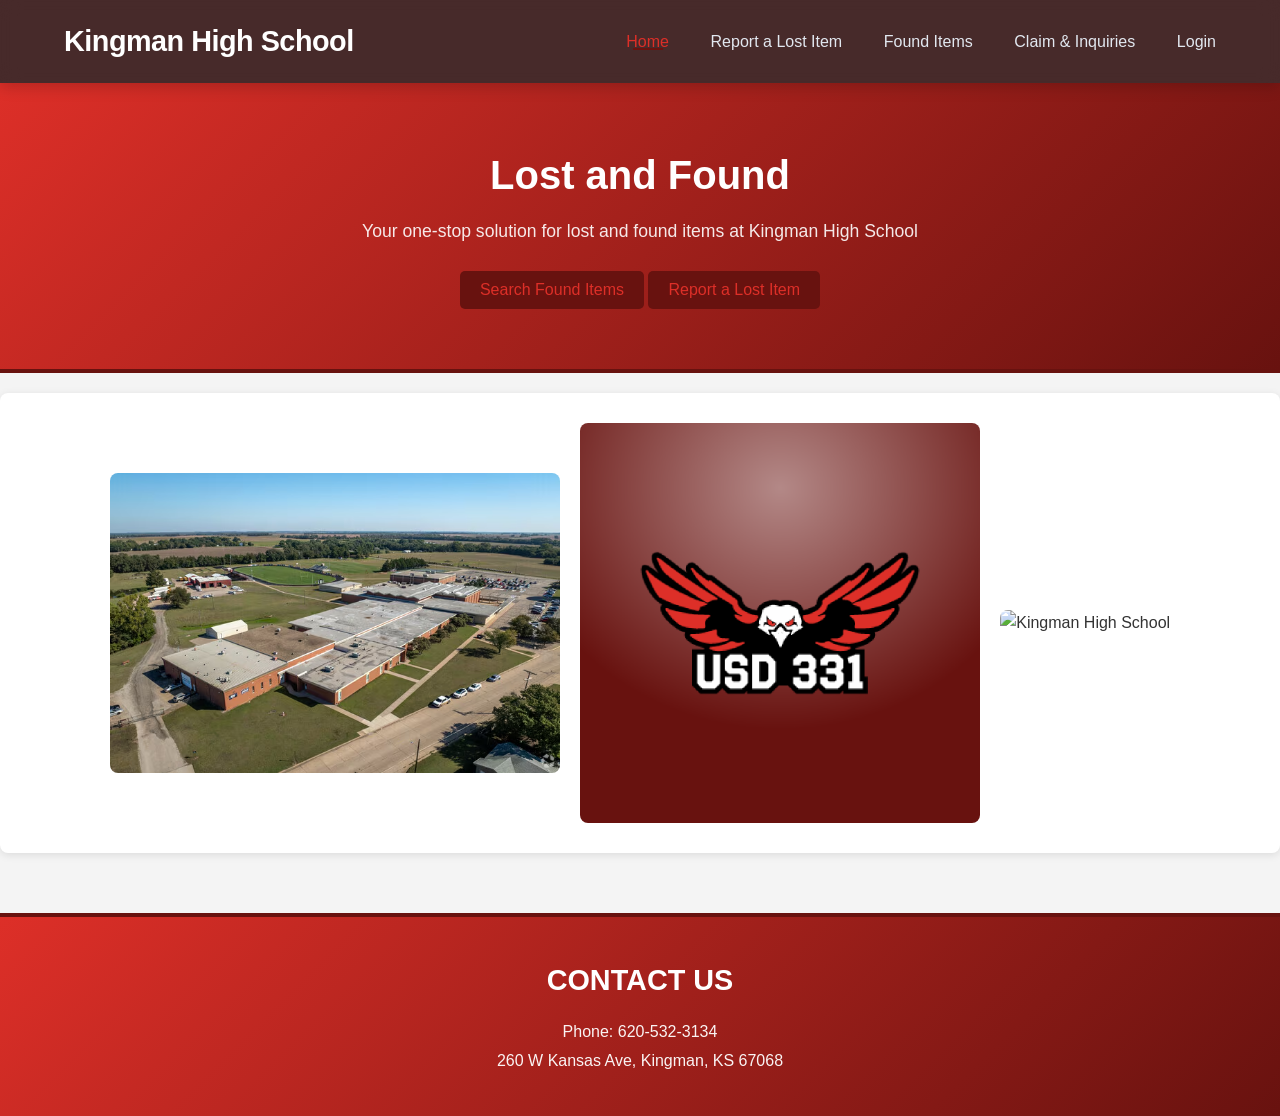
==== index.html @ 2bc34687 "Imported my site!!!!" ====
<!DOCTYPE html>
<html lang="en">

<head>
  <meta charset="UTF-8">
  <meta name="viewport" content="width=device-width, initial-scale=1.0">
  <meta http-equiv="X-UA-Compatible" content="ie=edge">
  <title>Kingman HS Lost & Found</title>
  <link rel="stylesheet" href="css/nav.css">
  <link rel="stylesheet" href="css/style.css">
</head>

<body>
  <nav class="navbar">
    <a href="index.html" class="logo">Kingman High School</a>
    <button class="menu-toggle" aria-label="Toggle menu">☰</button>
    <ul class="nav-links">
      <li><a href="index.html" class="active">Home</a></li>
      <li><a href="report.html">Report a Lost Item</a></li>
      <li><a href="found.html">Found Items</a></li>
      <li><a href="claims.html">Claim & Inquiries</a></li>
      <li><a href="auth.html">Login</a></li>
  </nav>
  <header>
    <h1>Lost and Found</h1>
    <p>Your one-stop solution for lost and found items at Kingman High School</p>
    <br>
    <button><a href="found.html">Search Found Items</a></button>
    <button><a href="report.html">Report a Lost Item</a></button>
  </header>
  <section class="gallery-section">
    <div class="gallery-container">
      <img src="images/arial_hs.jpg" alt="School image 1" class="gallery-img small">
      <img src="images/kingman_logo.png" alt="School image 2" class="gallery-img large">
      <img src="images/front_hs.jpeg" alt="Kingman High School" class="gallery-img small">
    </div>
  </section>
  <footer>
    <h1 id="footer_heading" class="heading">CONTACT US</h1>
    <p class="footer_text">Phone: 620-532-3134</p>
    <p class="footer_text">260 W Kansas Ave, Kingman, KS 67068</p>
    </div>
  </footer>
</body>

</html>
---- css/nav.css ----
* {
    margin: 0;
    padding: 0;
    box-sizing: border-box;
}

.navbar,
.navbar a,
.navbar button,
.logo {
    line-height: 1;
    text-decoration: none;
}

.navbar {
    display: flex;
    justify-content: space-between;
    align-items: center;
    height: 5.2rem;
    padding: 0 5%;
    background-color: rgba(39, 5, 5, 0.849);
    color: #e2e8f0;
    position: sticky;
    top: 0;
    z-index: 1000;
    font-family: helvetica, arial;
    font-smooth: always;
    backdrop-filter: blur(10px);
    -webkit-backdrop-filter: blur(10px);
    box-shadow: 0 4px 14px rgba(0, 0, 0, 0.18);
}

.logo {
    font-size: 1.8rem;
    font-weight: 800;
    color: #ffffff;
    text-decoration: none;
    letter-spacing: -0.5px;
}

.nav-links {
    display: flex;
    gap: 2.6rem;
    list-style: none;
}

.nav-links a {
    position: relative;
    font-size: 1rem;
    color: #e2e8f0;
    text-decoration: none;
    font-weight: 500;
    transition: color 0.22s ease;
}

.nav-links a::after {
    content: "";
    position: absolute;
    width: 0;
    height: 2px;
    bottom: 0;
    left: 50%;
    background: #68120f;
    transition: width 0.3s ease-out;
    transform: translateX(-50%);
}

.nav-links a:hover::after,
.nav-links a.active::after {
    width: 70%;
}

.nav-links a:hover,
.nav-links a.active {
    color: #dd2f28;
}

.menu-toggle {
    display: none;
    font-size: 2.2rem;
    background: none;
    border: none;
    color: #e2e8f0;
    cursor: pointer;
    padding: 0.6rem;
}

@media (max-width: 768px) {
    .menu-toggle {
        display: block;
    }

    .nav-links.active {
        transform: translateY(0);
        opacity: 1;
        visibility: visible;
        pointer-events: all;
    }

    .nav-links {
        position: absolute;
        top: 100%;
        left: 0;
        right: 0;
        flex-direction: column;
        background: rgba(15, 23, 42, 0.98);
        padding: 2rem 5% 2.5rem;
        gap: 0.8rem;
        transform: translateY(-20px);
        opacity: 0;
        visibility: hidden;
        pointer-events: none;
        transition: all 0.45s cubic-bezier(0.16, 1, 0.3, 1);
        -webkit-backdrop-filter: blur(10px);
        backdrop-filter: blur(10px);
    }

    .nav-links a {
        display: block;
        padding: 1.15rem 1.4rem;
        font-size: 1.15rem;
        border-radius: 8px;
        transition: all 0.35s ease-out;
    }

    .nav-links a:hover,
    .nav-links a.active {
        background: rgba(255, 6, 6, 0.18);
        color: #68120f;
        transform: 8px;
    }

    .nav-links a::after {
        display: none;
    }
}
---- css/style.css ----
* {
    margin: 0;
    padding: 0;
    box-sizing: border-box;
}

body {
    font-family: Arial, sans-serif;
    line-height: 1.6;
    color: #333;
    background-color: #f4f4f4;
}

header {
    background: linear-gradient(135deg, #dd2f28 0%, #68120f 100%);
    color: white;
    padding: 60px 20px;
    text-align: center;
    border-bottom: 4px solid #68120f;
}

header h1 {
    font-size: 2.5rem;
    margin-bottom: 10px;
}

header p {
    font-size: 1.1rem;
    opacity: 0.9;
}

main {
    max-width: 1200px;
    margin: 40px auto;
    padding: 20px;
}

section {
    background: white;
    padding: 30px;
    margin: 20px 0;
    border-radius: 8px;
    box-shadow: 0 2px 8px rgba(0, 0, 0, 0.1);
}

h2 {
    color: #dd2f28;
    margin-bottom: 20px;
    font-size: 1.8rem;
}

button {
    background-color: #68120f;
    color: white;
    padding: 10px 20px;
    border: none;
    border-radius: 5px;
    cursor: pointer;
    font-size: 1rem;
    transition: background-color 0.3s;
}

button:hover {
    background-color: #dd2f28;
}

a {
    color: #dd2f28;
    text-decoration: none;
    transition: color 0.3s;
}

a:hover:not(.nav-links a) {
    color: #68120f;
    text-decoration: underline;
}

.gallery-section {
    background: white;
    padding: 30px;
    margin: 20px auto;
    border-radius: 8px;
    box-shadow: 0 2px 8px rgba(0, 0, 0, 0.1);
    max-width: 100%;
}

.gallery-container {
    display: flex;
    justify-content: center;
    align-items: center;
    gap: 20px;
}

.gallery-img {
    max-height: 400px;
    width: auto;
    border-radius: 8px;
    object-fit: cover;
}

.gallery-img.small {
    max-height: 300px;
}

.gallery-img.large {
    max-height: 400px;
}

footer {
    background: linear-gradient(135deg, #dd2f28 0%, #68120f 100%);
    color: white;
    text-align: center;
    padding: 40px 20px;
    margin-top: 60px;
    border-top: 4px solid #68120f;
}

#footer_heading {
    font-size: 1.8rem;
    margin-bottom: 15px;
    color: white;
}

.footer_text {
    font-size: 1rem;
    opacity: 0.95;
    line-height: 1.8;
}

/* Found Items Page Styles */
.search-section {
    background: white;
    padding: 30px;
    margin: 20px auto;
    border-radius: 8px;
    box-shadow: 0 2px 8px rgba(0, 0, 0, 0.1);
    max-width: 1200px;
}

.search-container {
    display: flex;
    gap: 15px;
    flex-wrap: wrap;
    align-items: center;
}

.search-bar {
    flex: 1;
    min-width: 250px;
    padding: 12px;
    border: 1px solid #ddd;
    border-radius: 5px;
    font-size: 1rem;
    font-family: Arial, sans-serif;
}

.search-bar:focus {
    outline: none;
    border-color: #dd2f28;
    box-shadow: 0 0 5px rgba(221, 47, 40, 0.3);
}

.category-filter {
    padding: 12px;
    border: 1px solid #ddd;
    border-radius: 5px;
    font-size: 1rem;
    font-family: Arial, sans-serif;
    background-color: white;
    color: #333;
    cursor: pointer;
}

.category-filter:focus {
    outline: none;
    border-color: #dd2f28;
    box-shadow: 0 0 5px rgba(221, 47, 40, 0.3);
}

.btn-reset {
    padding: 12px 20px;
    background-color: #999;
    color: white;
    border: none;
    border-radius: 5px;
    cursor: pointer;
    font-size: 1rem;
    transition: background-color 0.3s;
}

.btn-reset:hover {
    background-color: #777;
}

.items-section {
    max-width: 1200px;
    margin: 20px auto;
    padding: 20px;
}

.items-grid {
    display: grid;
    grid-template-columns: repeat(auto-fill, minmax(300px, 1fr));
    gap: 20px;
}

.item-card {
    background: white;
    border-radius: 8px;
    box-shadow: 0 2px 8px rgba(0, 0, 0, 0.1);
    overflow: hidden;
    transition: transform 0.3s, box-shadow 0.3s;
    cursor: pointer;
}

.item-card:hover {
    transform: translateY(-5px);
    box-shadow: 0 4px 12px rgba(0, 0, 0, 0.15);
}

.item-image {
    width: 100%;
    height: 250px;
    background-color: #f0f0f0;
    display: flex;
    align-items: center;
    justify-content: center;
    font-size: 3rem;
    color: #ddd;
    border-bottom: 2px solid #dd2f28;
}

.item-image img {
    width: 100%;
    height: 100%;
    object-fit: cover;
}

.item-content {
    padding: 20px;
}

.item-category {
    display: inline-block;
    background-color: #dd2f28;
    color: white;
    padding: 4px 12px;
    border-radius: 20px;
    font-size: 0.85rem;
    margin-bottom: 10px;
}

.item-name {
    color: #68120f;
    font-size: 1.3rem;
    margin-bottom: 8px;
    font-weight: bold;
}

.item-description {
    color: #666;
    font-size: 0.95rem;
    margin-bottom: 15px;
    line-height: 1.5;
}

.item-location {
    color: #999;
    font-size: 0.9rem;
    margin-bottom: 10px;
}

.item-date {
    color: #999;
    font-size: 0.9rem;
    margin-bottom: 15px;
}

.btn-claim {
    width: 100%;
    padding: 12px;
    background-color: #dd2f28;
    color: white;
    border: none;
    border-radius: 5px;
    font-size: 0.9rem;
    font-weight: bold;
    cursor: pointer;
    transition: background-color 0.3s;
}

.btn-claim:hover {
    background-color: #68120f;
}

.no-results {
    text-align: center;
    padding: 60px 20px;
    color: #999;
    font-size: 1.1rem;
}

/* Claims Page Styles */
.claims-section {
    background: white;
    padding: 30px;
    margin: 20px auto;
    border-radius: 8px;
    box-shadow: 0 2px 8px rgba(0, 0, 0, 0.1);
    max-width: 800px;
}

.claims-container {
    width: 100%;
}

.claims-section h2 {
    color: #dd2f28;
    margin-bottom: 15px;
    font-size: 2rem;
}

.form-instructions {
    color: #666;
    margin-bottom: 30px;
    font-size: 0.95rem;
    line-height: 1.6;
}

.claim-form {
    width: 100%;
}

.form-row {
    display: grid;
    grid-template-columns: 1fr 1fr;
    gap: 20px;
    margin-bottom: 20px;
}

.form-group {
    display: flex;
    flex-direction: column;
}

.form-group.full-width {
    grid-column: 1 / -1;
}

.form-group label {
    margin-bottom: 8px;
    font-weight: bold;
    color: #333;
    font-size: 0.95rem;
}

.form-group input,
.form-group textarea,
.form-group select {
    padding: 12px;
    border: 1px solid #ddd;
    border-radius: 5px;
    font-family: Arial, sans-serif;
    font-size: 1rem;
    color: #333;
}

.form-group textarea {
    resize: vertical;
    font-size: 0.95rem;
}

.form-group input:focus,
.form-group textarea:focus,
.form-group select:focus {
    outline: none;
    border-color: #dd2f28;
    box-shadow: 0 0 5px rgba(221, 47, 40, 0.3);
}

.form-actions {
    display: flex;
    gap: 15px;
    margin-top: 30px;
}

.btn-submit {
    flex: 1;
    padding: 14px;
    background-color: #68120f;
    color: white;
    border: none;
    border-radius: 5px;
    font-size: 1rem;
    font-weight: bold;
    cursor: pointer;
    transition: background-color 0.3s;
}

.btn-submit:hover {
    background-color: #dd2f28;
}

.success-message {
    background-color: #d4edda;
    border: 1px solid #c3e6cb;
    color: #155724;
    padding: 15px;
    border-radius: 5px;
    margin-top: 20px;
    font-weight: bold;
}

.faq-section {
    max-width: 800px;
    margin: 40px auto;
    background: white;
    padding: 30px;
    border-radius: 8px;
    box-shadow: 0 2px 8px rgba(0, 0, 0, 0.1);
}

.faq-section h2 {
    color: #dd2f28;
    margin-bottom: 30px;
    font-size: 2rem;
}

.faq-container {
    display: flex;
    flex-direction: column;
    gap: 20px;
}

.faq-item {
    padding: 20px;
    background-color: #f9f9f9;
    border-left: 4px solid #dd2f28;
    border-radius: 5px;
}

.faq-item h3 {
    color: #68120f;
    margin-bottom: 10px;
    font-size: 1.1rem;
}

.faq-item p {
    color: #666;
    line-height: 1.6;
    font-size: 0.95rem;
}

/* Login Page Styles */
.auth-section {
    max-width: 500px;
    margin: 40px auto;
}

.auth-container {
    background: white;
    padding: 40px;
    border-radius: 8px;
    box-shadow: 0 2px 8px rgba(0, 0, 0, 0.1);
}

.auth-form {
    display: block;
}

.auth-form h2 {
    color: #dd2f28;
    margin-bottom: 25px;
    font-size: 1.8rem;
    text-align: center;
}

.auth-form button[type="submit"] {
    width: 100%;
    padding: 12px;
    background-color: #68120f;
    color: white;
    border: none;
    border-radius: 5px;
    font-size: 1rem;
    cursor: pointer;
    transition: background-color 0.3s;
}

.auth-form button[type="submit"]:hover {
    background-color: #dd2f28;
}

/* Report Page Styles */
.btn-secondary {
    background-color: #999;
    margin-left: 10px;
}

.btn-secondary:hover {
    background-color: #777;
}

/* Responsive Design */
@media (max-width: 768px) {
    .search-container {
        flex-direction: column;
    }

    .search-bar,
    .category-filter,
    .btn-reset {
        width: 100%;
    }

    .items-grid {
        grid-template-columns: 1fr;
    }

    .form-row {
        grid-template-columns: 1fr;
    }

    .form-actions {
        flex-direction: column;
    }

    .claims-section {
        padding: 20px;
    }

    .faq-section {
        padding: 20px;
    }
}
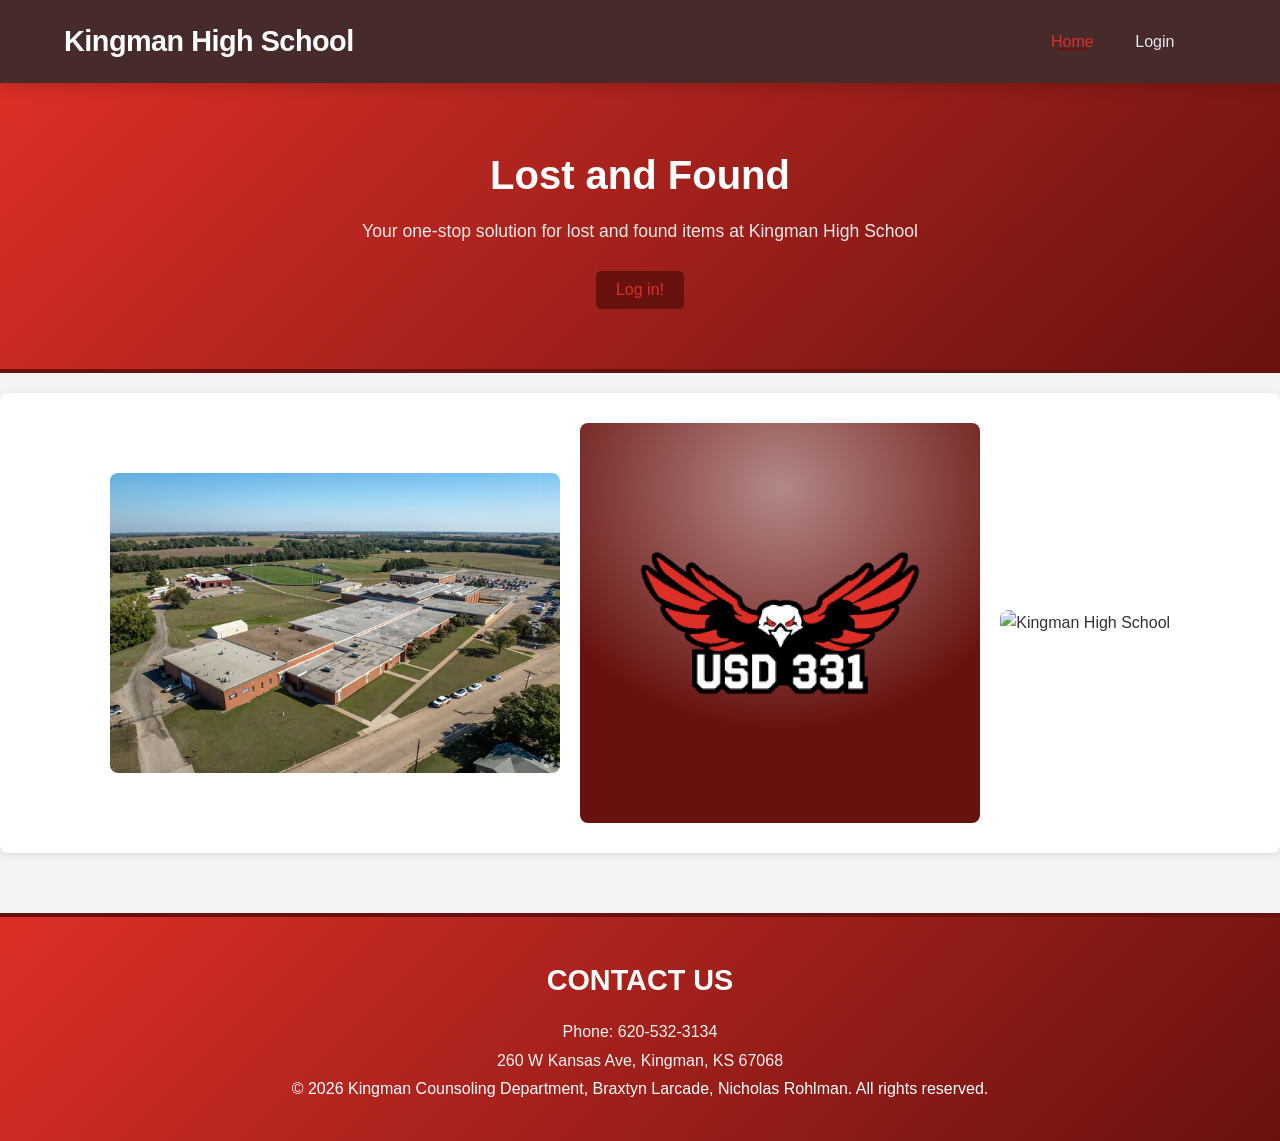
==== commit 9ba84a1c: "This is just to fix the navigation for report and index page" ====
--- a/index.html
+++ b/index.html
@@ -16,17 +16,14 @@
     <button class="menu-toggle" aria-label="Toggle menu">☰</button>
     <ul class="nav-links">
       <li><a href="index.html" class="active">Home</a></li>
-      <li><a href="report.html">Report a Lost Item</a></li>
-      <li><a href="found.html">Found Items</a></li>
-      <li><a href="claims.html">Claim & Inquiries</a></li>
-      <li><a href="auth.html">Login</a></li>
+      <ii><a href="auth.html" id="loginNavItem">Login</a></ii>
+      <li><a href="profile.html" id="profileDropdown">Profile</a></li>
   </nav>
   <header>
     <h1>Lost and Found</h1>
     <p>Your one-stop solution for lost and found items at Kingman High School</p>
     <br>
-    <button><a href="found.html">Search Found Items</a></button>
-    <button><a href="report.html">Report a Lost Item</a></button>
+    <button><a href="login.html">Log in!</a></button>
   </header>
   <section class="gallery-section">
     <div class="gallery-container">
@@ -35,12 +32,17 @@
       <img src="images/front_hs.jpeg" alt="Kingman High School" class="gallery-img small">
     </div>
   </section>
-  <footer>
+  <footer id="footer-index-page">
     <h1 id="footer_heading" class="heading">CONTACT US</h1>
     <p class="footer_text">Phone: 620-532-3134</p>
     <p class="footer_text">260 W Kansas Ave, Kingman, KS 67068</p>
+    <p>&copy; <script>document.write(new Date().getFullYear());</script> Kingman Counsoling Department, Braxtyn Larcade, Nicholas Rohlman. All rights reserved.</p>
     </div>
   </footer>
+  <script src="pb_public/pocketbase.umd.js"></script>
+  <script src="js/pb-config.js"></script>
+
+  <script src="js/nav.js"></script>
 </body>
 
 </html>
--- a/css/style.css
+++ b/css/style.css
@@ -3,7 +3,9 @@
     padding: 0;
     box-sizing: border-box;
 }
-
+#footer-index-page {
+    background-color: black;
+}
 body {
     font-family: Arial, sans-serif;
     line-height: 1.6;
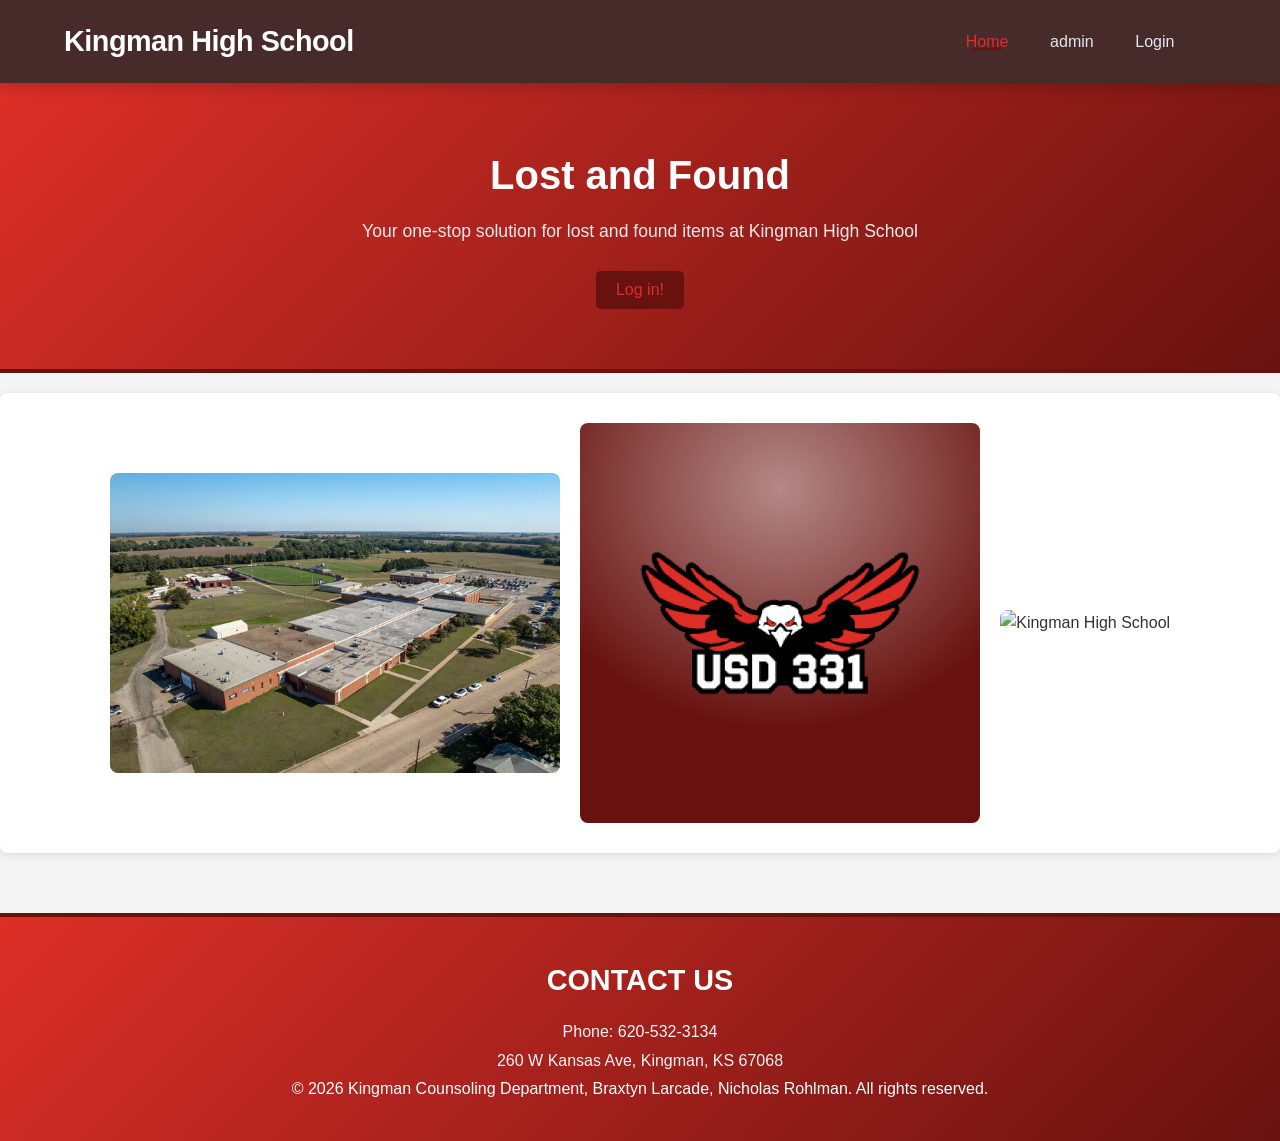
==== commit 65cb577d: "A lot of QOL changes and organized a lot" ====
--- a/index.html
+++ b/index.html
@@ -16,6 +16,7 @@
     <button class="menu-toggle" aria-label="Toggle menu">☰</button>
     <ul class="nav-links">
       <li><a href="index.html" class="active">Home</a></li>
+      <li><a href="admin.html">admin</a></li>
       <ii><a href="auth.html" id="loginNavItem">Login</a></ii>
       <li><a href="profile.html" id="profileDropdown">Profile</a></li>
   </nav>
@@ -36,7 +37,10 @@
     <h1 id="footer_heading" class="heading">CONTACT US</h1>
     <p class="footer_text">Phone: 620-532-3134</p>
     <p class="footer_text">260 W Kansas Ave, Kingman, KS 67068</p>
-    <p>&copy; <script>document.write(new Date().getFullYear());</script> Kingman Counsoling Department, Braxtyn Larcade, Nicholas Rohlman. All rights reserved.</p>
+    <p>&copy;
+      <script>document.write(new Date().getFullYear());</script> Kingman Counsoling Department, Braxtyn Larcade,
+      Nicholas Rohlman. All rights reserved.
+    </p>
     </div>
   </footer>
   <script src="pb_public/pocketbase.umd.js"></script>
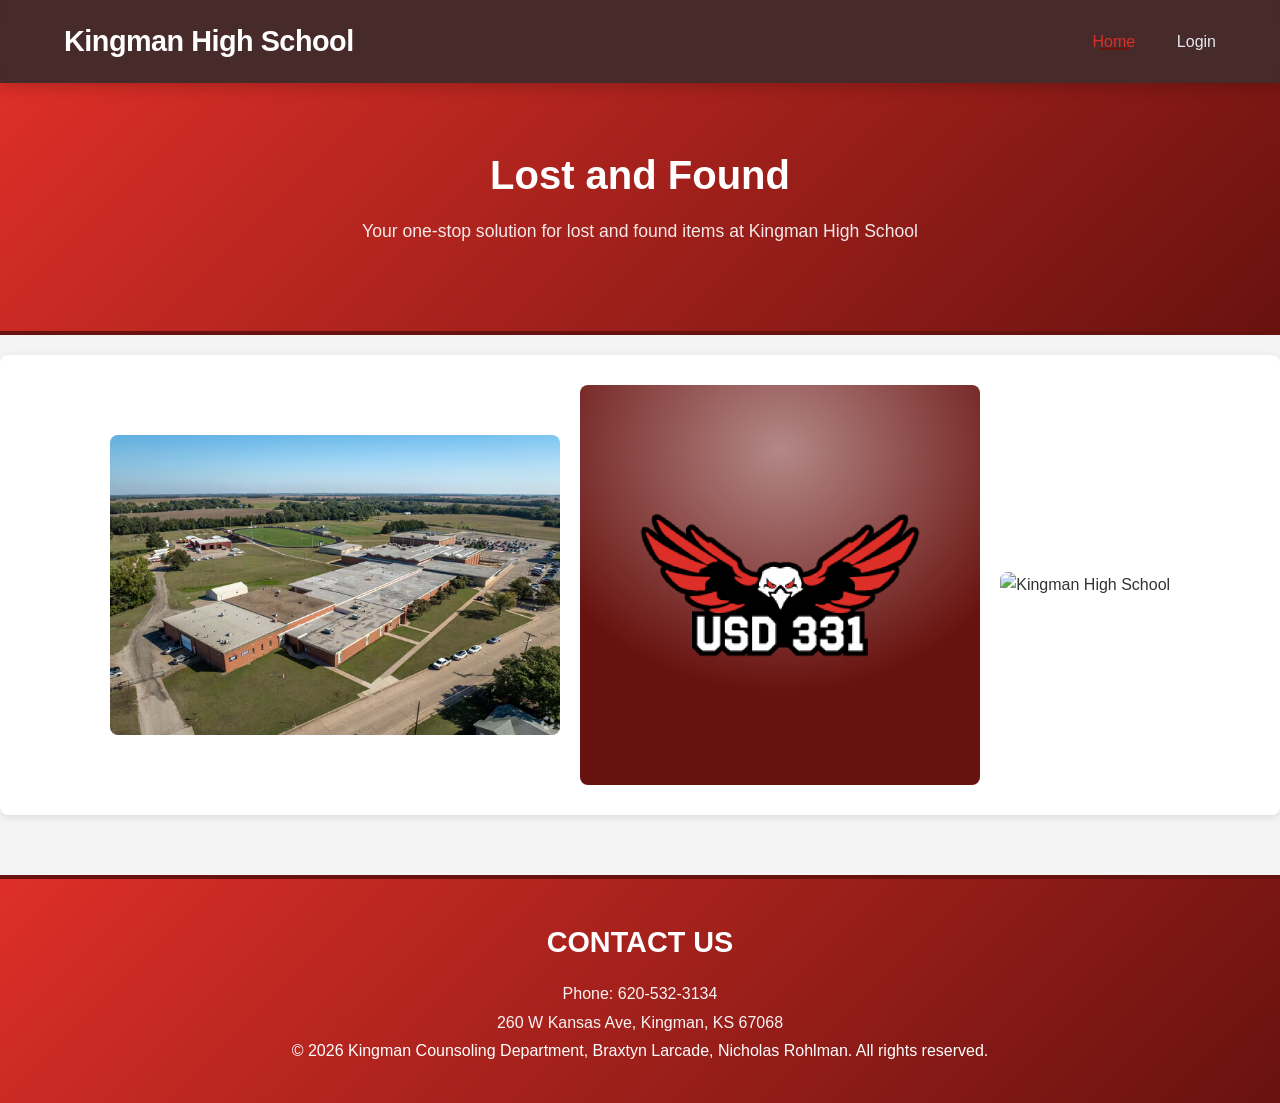
==== commit 9878434a: "DO NOT ASK, I AM VERY TIRED!!! PLEASE JUST LET ME GO!" ====
--- a/index.html
+++ b/index.html
@@ -16,15 +16,17 @@
     <button class="menu-toggle" aria-label="Toggle menu">☰</button>
     <ul class="nav-links">
       <li><a href="index.html" class="active">Home</a></li>
-      <li><a href="admin.html">admin</a></li>
-      <ii><a href="auth.html" id="loginNavItem">Login</a></ii>
-      <li><a href="profile.html" id="profileDropdown">Profile</a></li>
+
+      <li id="report"><a href="report.html">Report Lost Item</a></li>
+      <li id="lostItems"><a href="lost-items.html">Lost Items</a></li>
+
+      <li id="profileDropdown"><a href="profile.html">Profile</a></li>
+      <ii id="loginNavItem"><a href="auth.html">Login</a></ii>
   </nav>
   <header>
     <h1>Lost and Found</h1>
     <p>Your one-stop solution for lost and found items at Kingman High School</p>
     <br>
-    <button><a href="login.html">Log in!</a></button>
   </header>
   <section class="gallery-section">
     <div class="gallery-container">
--- a/css/style.css
+++ b/css/style.css
@@ -3,9 +3,11 @@
     padding: 0;
     box-sizing: border-box;
 }
+
 #footer-index-page {
     background-color: black;
 }
+
 body {
     font-family: Arial, sans-serif;
     line-height: 1.6;
@@ -129,7 +131,6 @@
     line-height: 1.8;
 }
 
-/* Found Items Page Styles */
 .search-section {
     background: white;
     padding: 30px;
@@ -302,7 +303,6 @@
     font-size: 1.1rem;
 }
 
-/* Claims Page Styles */
 .claims-section {
     background: white;
     padding: 30px;
@@ -453,7 +453,6 @@
     font-size: 0.95rem;
 }
 
-/* Login Page Styles */
 .auth-section {
     max-width: 500px;
     margin: 40px auto;
@@ -493,7 +492,6 @@
     background-color: #dd2f28;
 }
 
-/* Report Page Styles */
 .btn-secondary {
     background-color: #999;
     margin-left: 10px;
@@ -503,7 +501,6 @@
     background-color: #777;
 }
 
-/* Responsive Design */
 @media (max-width: 768px) {
     .search-container {
         flex-direction: column;
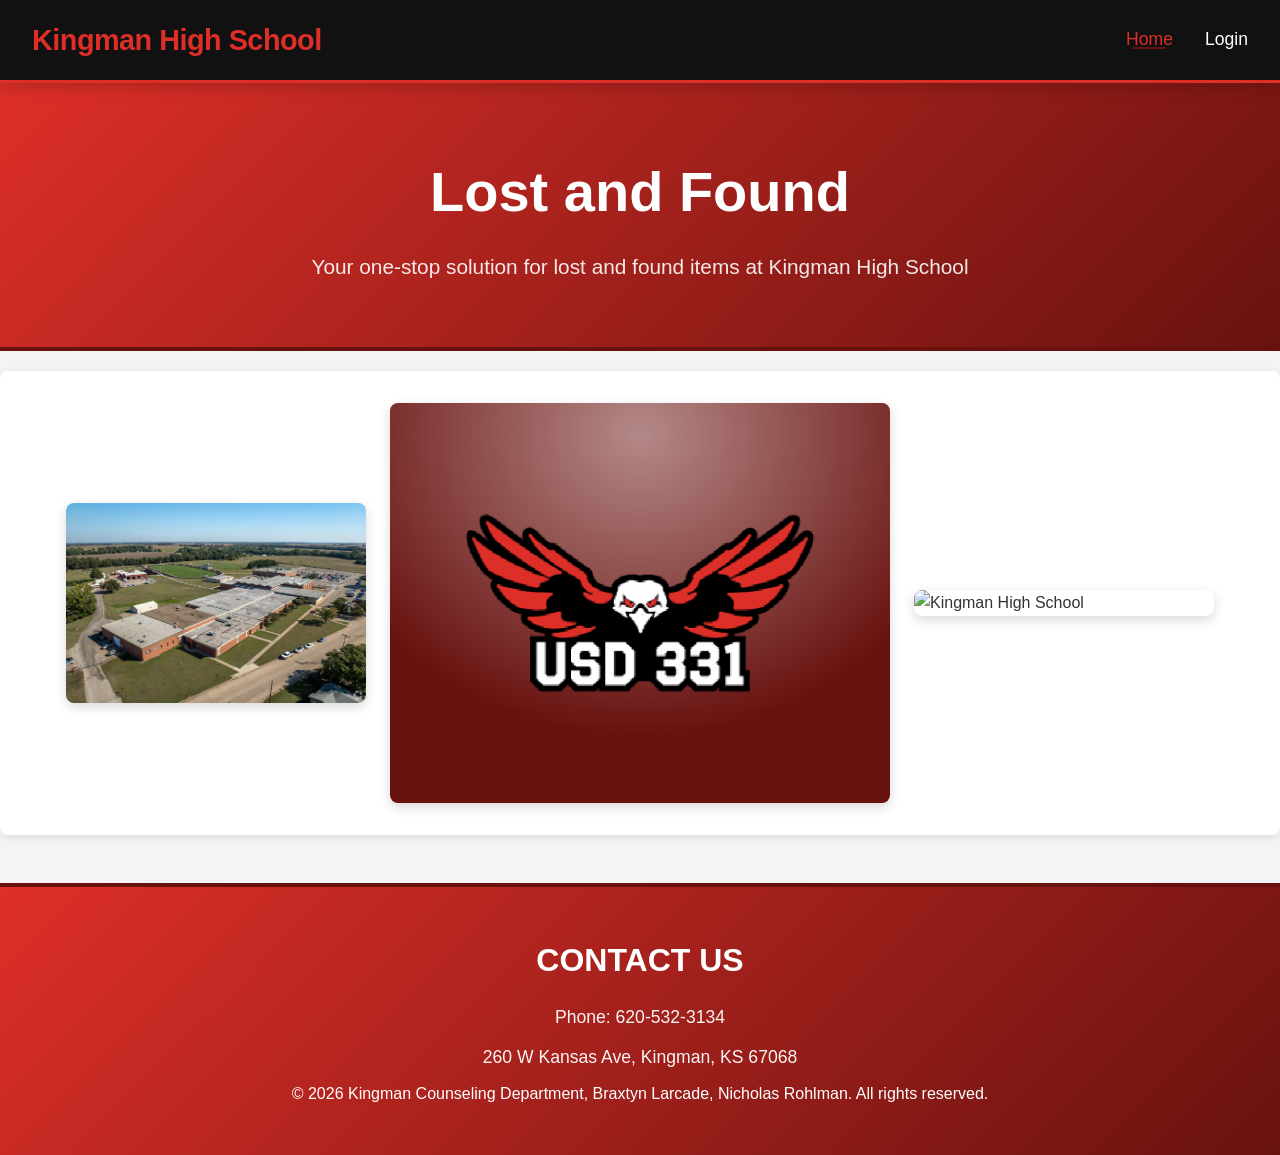
==== commit b5c4c112: "I fixed the navbna eranmd uahhhh some responsitiveity issues." ====
--- a/index.html
+++ b/index.html
@@ -4,7 +4,6 @@
 <head>
   <meta charset="UTF-8">
   <meta name="viewport" content="width=device-width, initial-scale=1.0">
-  <meta http-equiv="X-UA-Compatible" content="ie=edge">
   <title>Kingman HS Lost & Found</title>
   <link rel="stylesheet" href="css/nav.css">
   <link rel="stylesheet" href="css/style.css">
@@ -16,18 +15,18 @@
     <button class="menu-toggle" aria-label="Toggle menu">☰</button>
     <ul class="nav-links">
       <li><a href="index.html" class="active">Home</a></li>
-
       <li id="report"><a href="report.html">Report Lost Item</a></li>
       <li id="lostItems"><a href="lost-items.html">Lost Items</a></li>
+      <li id="profileDropdown" style="display:none;"><a href="profile.html">Profile</a></li>
+      <li id="loginNavItem"><a href="auth.html">Login</a></li>
+    </ul>
+  </nav>
 
-      <li id="profileDropdown"><a href="profile.html">Profile</a></li>
-      <ii id="loginNavItem"><a href="auth.html">Login</a></ii>
-  </nav>
   <header>
     <h1>Lost and Found</h1>
     <p>Your one-stop solution for lost and found items at Kingman High School</p>
-    <br>
   </header>
+
   <section class="gallery-section">
     <div class="gallery-container">
       <img src="images/arial_hs.jpg" alt="School image 1" class="gallery-img small">
@@ -35,19 +34,19 @@
       <img src="images/front_hs.jpeg" alt="Kingman High School" class="gallery-img small">
     </div>
   </section>
+
   <footer id="footer-index-page">
     <h1 id="footer_heading" class="heading">CONTACT US</h1>
     <p class="footer_text">Phone: 620-532-3134</p>
     <p class="footer_text">260 W Kansas Ave, Kingman, KS 67068</p>
     <p>&copy;
-      <script>document.write(new Date().getFullYear());</script> Kingman Counsoling Department, Braxtyn Larcade,
+      <script>document.write(new Date().getFullYear());</script> Kingman Counseling Department, Braxtyn Larcade,
       Nicholas Rohlman. All rights reserved.
     </p>
-    </div>
   </footer>
+
   <script src="pb_public/pocketbase.umd.js"></script>
   <script src="js/pb-config.js"></script>
-
   <script src="js/nav.js"></script>
 </body>
 
--- a/css/nav.css
+++ b/css/nav.css
@@ -133,4 +133,77 @@
     .nav-links a::after {
         display: none;
     }
+}
+
+.navbar {
+    background: #111;
+    padding: 1rem 2rem;
+    display: flex;
+    justify-content: space-between;
+    align-items: center;
+    position: relative;
+    border-bottom: 3px solid #dd2f28;
+}
+
+.logo {
+    color: #dd2f28;
+    font-size: 1.8rem;
+    font-weight: bold;
+    text-decoration: none;
+}
+
+.nav-links {
+    display: flex;
+    list-style: none;
+    gap: 2rem;
+    margin: 0;
+}
+
+.nav-links li a {
+    color: white;
+    text-decoration: none;
+    font-size: 1.1rem;
+    transition: color 0.3s;
+}
+
+.nav-links li a:hover {
+    color: #dd2f28;
+}
+
+.menu-toggle {
+    display: none;
+    background: none;
+    border: none;
+    color: white;
+    font-size: 2rem;
+    cursor: pointer;
+}
+
+@media (max-width: 768px) {
+    .menu-toggle {
+        display: block;
+    }
+
+    .nav-links {
+        display: none;
+        flex-direction: column;
+        position: absolute;
+        top: 100%;
+        left: 0;
+        width: 100%;
+        background: #111;
+        padding: 1rem 0;
+        gap: 1.5rem;
+        text-align: center;
+    }
+
+    .nav-links.active {
+        display: flex;
+    }
+
+    .nav-links li a {
+        font-size: 1.3rem;
+        padding: 0.8rem;
+        display: block;
+    }
 }
--- a/css/style.css
+++ b/css/style.css
@@ -531,4 +531,113 @@
     .faq-section {
         padding: 20px;
     }
+}
+
+* {
+    margin: 0;
+    padding: 0;
+    box-sizing: border-box;
+}
+
+body {
+    font-family: Arial, sans-serif;
+    line-height: 1.6;
+    color: #333;
+    background-color: #f4f4f4;
+}
+
+header {
+    background: linear-gradient(135deg, #dd2f28 0%, #68120f 100%);
+    color: white;
+    padding: 4rem 1rem;
+    text-align: center;
+    border-bottom: 4px solid #68120f;
+}
+
+header h1 {
+    font-size: clamp(2rem, 6vw, 3.5rem);
+    margin-bottom: 0.8rem;
+}
+
+header p {
+    font-size: clamp(1rem, 3vw, 1.3rem);
+    opacity: 0.9;
+    max-width: 800px;
+    margin: 0 auto;
+}
+
+.gallery-section {
+    padding: 2rem 1rem;
+    background: white;
+}
+
+.gallery-container {
+    display: flex;
+    flex-wrap: wrap;
+    justify-content: center;
+    gap: 1.5rem;
+}
+
+.gallery-img {
+    width: 100%;
+    max-width: 400px;
+    height: auto;
+    object-fit: cover;
+    border-radius: 8px;
+    box-shadow: 0 4px 12px rgba(0, 0, 0, 0.15);
+}
+
+.gallery-img.small {
+    max-width: 300px;
+}
+
+.gallery-img.large {
+    max-width: 500px;
+}
+
+footer {
+    background: linear-gradient(135deg, #dd2f28 0%, #68120f 100%);
+    color: white;
+    text-align: center;
+    padding: 3rem 1rem;
+    margin-top: 3rem;
+}
+
+#footer_heading {
+    font-size: 2rem;
+    margin-bottom: 1rem;
+}
+
+.footer_text {
+    font-size: 1.1rem;
+    margin: 0.5rem 0;
+}
+
+@media (max-width: 768px) {
+    header {
+        padding: 3rem 1rem;
+    }
+
+    .gallery-container {
+        flex-direction: column;
+        align-items: center;
+    }
+
+    .gallery-img {
+        max-width: 90%;
+    }
+}
+
+@media (max-width: 480px) {
+    header h1 {
+        font-size: 2rem;
+    }
+
+    header p {
+        font-size: 1rem;
+    }
+
+    footer {
+        padding: 2rem 1rem;
+    }
 }
